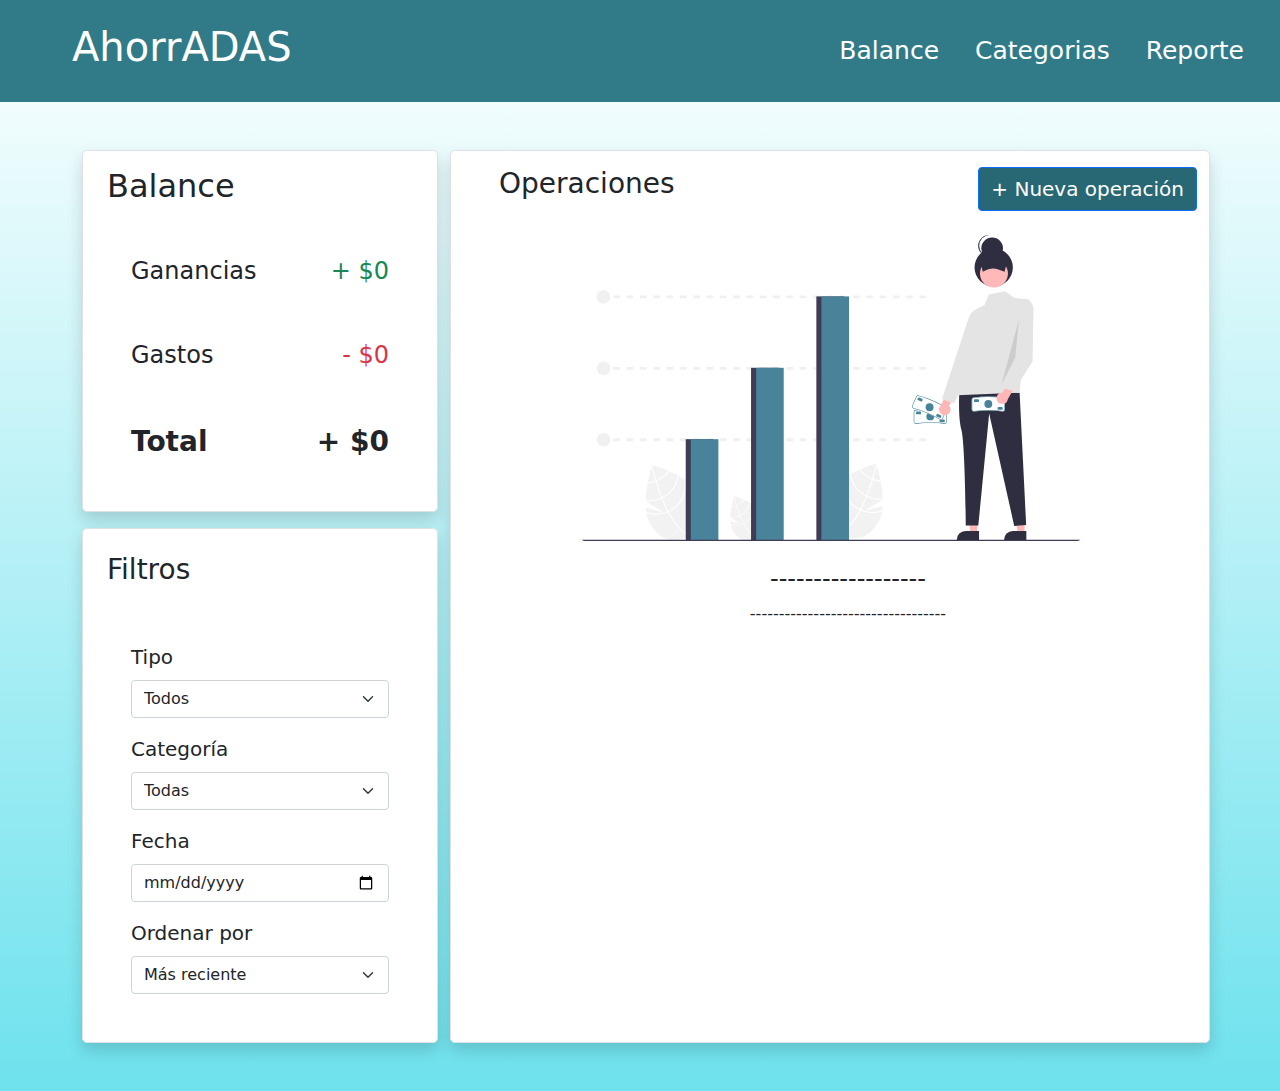
==== index.html @ 32dc1eec "my functions" ====
<!DOCTYPE html>
<html lang="en">

<head>
  <meta charset="UTF-8">
  <meta http-equiv="X-UA-Compatible" content="IE=edge">
  <meta name="viewport" content="width=device-width, initial-scale=1.0">
  <link rel="stylesheet" href="https://cdnjs.cloudflare.com/ajax/libs/font-awesome/5.14.0/css/all.min.css"
    integrity="sha512-1PKOgIY59xJ8Co8+NE6FZ+LOAZKjy+KY8iq0G4B3CyeY6wYHN3yt9PW0XpSriVlkMXe40PTKnXrLnZ9+fkDaog=="
    crossorigin="anonymous">
  <link href="./assets/css/bootstrap.min.css" rel="stylesheet" />
  <link href="./assets/css/layouts.css" rel="stylesheet" />
  <link rel="stylesheet" href="./assets/css/overwrites.css">
  <title>AhorrADA💲</title>
</head>

<body>
  <header>
    <!--++++++++++++++++++++++++++++++++ NAVEGADOR +++++++++++++++++++++++++++++++++++++++++++++-->
    <!--++++++++++++++++++++++++++++++++ TITULO ++++++++++++++++++++++++++++++++++++++++++++++++-->
    <nav class="navbar navbar-expand-lg navbar-light">
      <div class="container-fluid">
        <a class="navbar-brand" href="#">
          <i class="title-app fas fa-wallet"></i>
          <h1 class="title-app"> AhorrADAS</h1>
        </a>
        <button class="navbar-toggler" type="button" data-bs-toggle="collapse" data-bs-target="#navbarSupportedContent"
          aria-controls="navbarSupportedContent" aria-expanded="false" aria-label="Toggle navigation">
          <span class="navbar-toggler-icon"></span>
        </button>
        <!--++++++++++++++++++++++++++++++++ BTNS NAVEGADOR ++++++++++++++++++++++++++++++++++++++-->
        <div class="collapse navbar-collapse m-3" id="navbarSupportedContent">
          <!--++++++++++++++++++++++++++++++++ BTN BALANCE ++++++++++++++++++++++++++++++++++++++-->
          <div class="nav justify-content-end">
            <ul class="navbar-nav">
              <li class="nav-item">
                <a class="nav-item nav-link active" aria-current="page" href="index.html"><i class="fas fa-chart-line"
                    id="btnBalance"></i>Balance</a>
              </li>
              <!--++++++++++++++++++++++++++++++++ BTN CATEGORIAS ++++++++++++++++++++++++++++++++++++++-->
              <li class="nav-item">
                <a class="nav-item  nav-link" href="./categories.html"><i class="fas fa-tag"></i>Categorias</a>
              </li>
              <!--++++++++++++++++++++++++++++++++ BTNS REPORTES ++++++++++++++++++++++++++++++++++++++-->
              <li class="nav-item">
                <a class="nav-item  nav-link" id="btnReportes" href="reportes.html"><i
                    class="fas fa-chart-pie"></i>Reporte</a>
              </li>
          </div>
        </div>
      </div>
    </nav>
  </header>
  <main>

    <!--++++++++++++++++++++++++++++++++ BALANCE + FILTROS + OPERACIONES ++++++++++++++++++++++++++++-->
    <div class="container mt-5 mb-5" id="seccionBalance">
      <div class="row d-flex justify-content-md-between">

        <!--++++++++++++++++++++++++++++++++ BALANCE ++++++++++++++++++++++++++++++++++++++++++++++++-->

        <div class="col-md-4">
          <div class="container bg-white rounded-3 border border-1 shadow">
            <h2 class="mt-3">Balance</h2>
            <div class="container">
              <div class="row mt-5">
                <div class="col-6 fs-4">Ganancias</div>
                <div class="col-6 fs-4 text-end text-success">+ $0</div>
              </div>
              <div class="row mt-5">
                <div class="col-6 fs-4">Gastos</div>
                <div class="col-6 text-end fs-4 text-danger">- $0</div>
              </div>
              <div class="row mt-5 mb-5">
                <div class="col-6 fs-3 fw-bold">Total</div>
                <div class="col-6 text-end fs-3 fw-bold">+ $0</div>
              </div>
            </div>
          </div>
          <!--++++++++++++++++++++++++++++++++ FILTROS ++++++++++++++++++++++++++++++++++++++++++++++++-->
          <div class="container bg-white rounded-3 border border-1 mt-3 shadow">
            <div class="d-flex justify-content-md-between mt-2">
              <div class="col-6 mt-3">
                <h3>Filtros</h3>
              </div>
              <div class="col-6 text-end mt-4">
                <a href="#" id="toggle-filtros" class="text-decoration-none">Ocultar filtros</a>
              </div>
            </div>
            <form action="">
              <div class="container mt-5">
                <label for="exampleFormControlInput1" class="form-label fs-5">Tipo</label>
                <select class="form-select" aria-label="Default select example">
                  <option selected>Todos</option>
                  <option value="1">Gasto</option>
                  <option value="2">Ganancia</option>
                </select>
              </div>
              <div class="container mt-3">
                <label for="exampleFormControlInput1" class="form-label fs-5">Categoría</label>
                <select name="categories" id="categories" class="form-select" aria-label="Default select example">
                  <option value="Todas" selected>Todas</option>
                </select>
              </div>
              <div class="container mt-3">
                <label for="exampleFormControlInput1" class="form-label fs-5">Fecha</label>
                <input class="form-control" type="date">
              </div>
              <div class="container mt-3 mb-5">
                <label for="exampleFormControlInput1" class="form-label fs-5">Ordenar por</label>
                <select class="form-select" aria-label="Default select example">
                  <option selected>Más reciente</option>
                  <option value="1">Menos reciente</option>
                  <option value="2">Mayor monto</option>
                  <option value="3">Menor Monto</option>
                  <option value="4">A/Z</option>
                  <option value="5">Z/A</option>
                </select>
              </div>
            </form>
          </div>
        </div>

        <!--++++++++++++++++++++++++++++++++ OPERACIONES ++++++++++++++++++++++++++++++++++++++++++++++++-->

        <div class="col-md-8 bg-white rounded-3 border border-1 shadow ps-5" id="seccionOperaciones">
          <div class="d-grid gap-2 d-md-flex justify-content-md-between">
            <h3 class="mt-3">Operaciones</h3>
            <button type="button" class="btn btn-primary mt-3" id="btnNuevaOperacion"><a href="./nuevaOperacion.html">+ Nueva operación</a></button>
          </div>
          <div class="container col-10 mt-4">
            <figure class="figure">
              <img src="./assets/img/undraw_Investment_data_re_sh9x.svg" class="figure-img img-fluid rounded"
                alt="Operaciones">
            </figure>
          </div>
          <div class="container col-6 text-center">
            <h4>------------------</h4>
            <p>----------------------------------</p>
          </div>
        </div>
      </div>
    </div>
  </main>

  <!--++++++++++++++++++++++++++++++ SECTION REPORTES ++++++++++++++++++++++++++++++-->

  <!--++++++++++++++++++++++++++++++ SECTION CATEGORIAS ++++++++++++++++++++++++++++++-->

  <script src="./assets/js/bootstrap.min.js"></script>
  <script src=".categories.js"></script>
  <script src=".functions.js"></script>
  <script src="./script.js"></script>
  <script src=".tasks.js"></script>

</body>

</html>
---- assets/css/layouts.css ----
body {
    /* Permalink - use to edit and share this gradient: https://colorzilla.com/gradient-editor/#fdffff+1,6fe2ed+99 */
background: rgb(253,255,255); /* Old browsers */
background: -moz-linear-gradient(top,  rgba(253,255,255,1) 1%, rgba(111,226,237,1) 99%); /* FF3.6-15 */
background: -webkit-linear-gradient(top,  rgba(253,255,255,1) 1%,rgba(111,226,237,1) 99%); /* Chrome10-25,Safari5.1-6 */
background: linear-gradient(to bottom,  rgba(253,255,255,1) 1%,rgba(111,226,237,1) 99%); /* W3C, IE10+, FF16+, Chrome26+, Opera12+, Safari7+ */
filter: progid:DXImageTransform.Microsoft.gradient( startColorstr='#fdffff', endColorstr='#6fe2ed',GradientType=0 ); /* IE6-9 */

    min-height: 100vh;
}

/*+++++++++++++++++++++++++++++++++  NAVBAR   ++++++++++++++++++++++++++++++++++++++++++++++++++++++*/

.title-app {
    color:white;
    margin-left: 20px;
    font-size: 40px;
}

.fas {
    color: white;
    margin-right: 20px;
}


@media (min-width: 992px) {
    .navbar-expand-lg .navbar-collapse {
        justify-content: space-between;
    }
}
---- assets/css/overwrites.css ----
a{
    text-decoration: none;
    color:white
}
.navbar {
    background-color: #317b88!important;
}
.navbar-brand  {
    display: flex;
}

.navbar-collapse {
    flex-basis: 100%;
    flex-grow: 1;
    display: flex;
    align-items: center;
    flex-direction: column;
    align-content: flex-end;
    justify-content: center;
    flex-wrap: wrap;
}

.nav-item {
    font-size: 25px;
    color: white;

}
.navbar-light .navbar-nav .nav-link.active, .navbar-light .navbar-nav .show>.nav-link {
    color: white;
}
.navbar-light .navbar-nav .nav-link {
    color: white;
}

/*----imagen en div en operaciones------*/

.figure-img {
    width: 500px;
}

/*----del div de categorias "nombre" ------*/

.form-label {
    font-size: 25px;
    font-weight: 500;
}

/*-------color del boton ---------------*/

.btn-primary {
    background-color: #286874;
    font-size: 20px;
    color: white;

}
.btn-primary:hover {
    background-color: #99d3dd;
    font-size: 20px;
    color: teal;
}
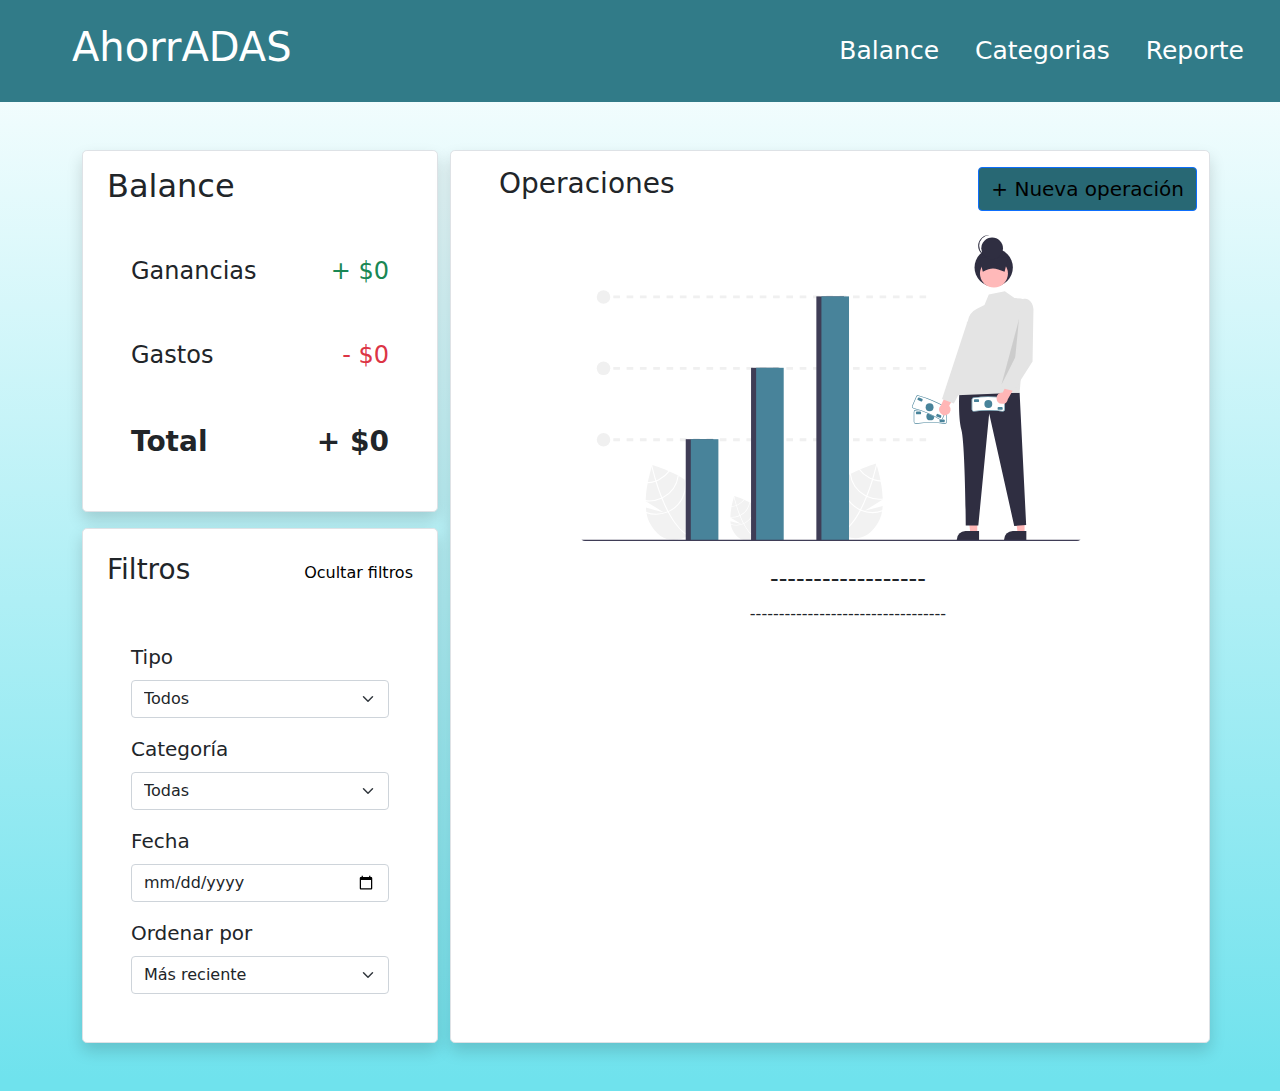
==== commit 0b3f181e: "carga tp" ====
--- a/index.html
+++ b/index.html
@@ -148,10 +148,10 @@
   <!--++++++++++++++++++++++++++++++ SECTION CATEGORIAS ++++++++++++++++++++++++++++++-->
 
   <script src="./assets/js/bootstrap.min.js"></script>
-  <script src=".categories.js"></script>
+  <script src="./script.js"></script>
+  <!-- <script src=".categories.js"></script>
   <script src=".functions.js"></script>
-  <script src="./script.js"></script>
-  <script src=".tasks.js"></script>
+  <script src=".tasks.js"></script> -->
 
 </body>
 
--- a/assets/css/overwrites.css
+++ b/assets/css/overwrites.css
@@ -1,6 +1,6 @@
 a{
     text-decoration: none;
-    color:white
+    color:rgb(0, 0, 0)
 }
 .navbar {
     background-color: #317b88!important;
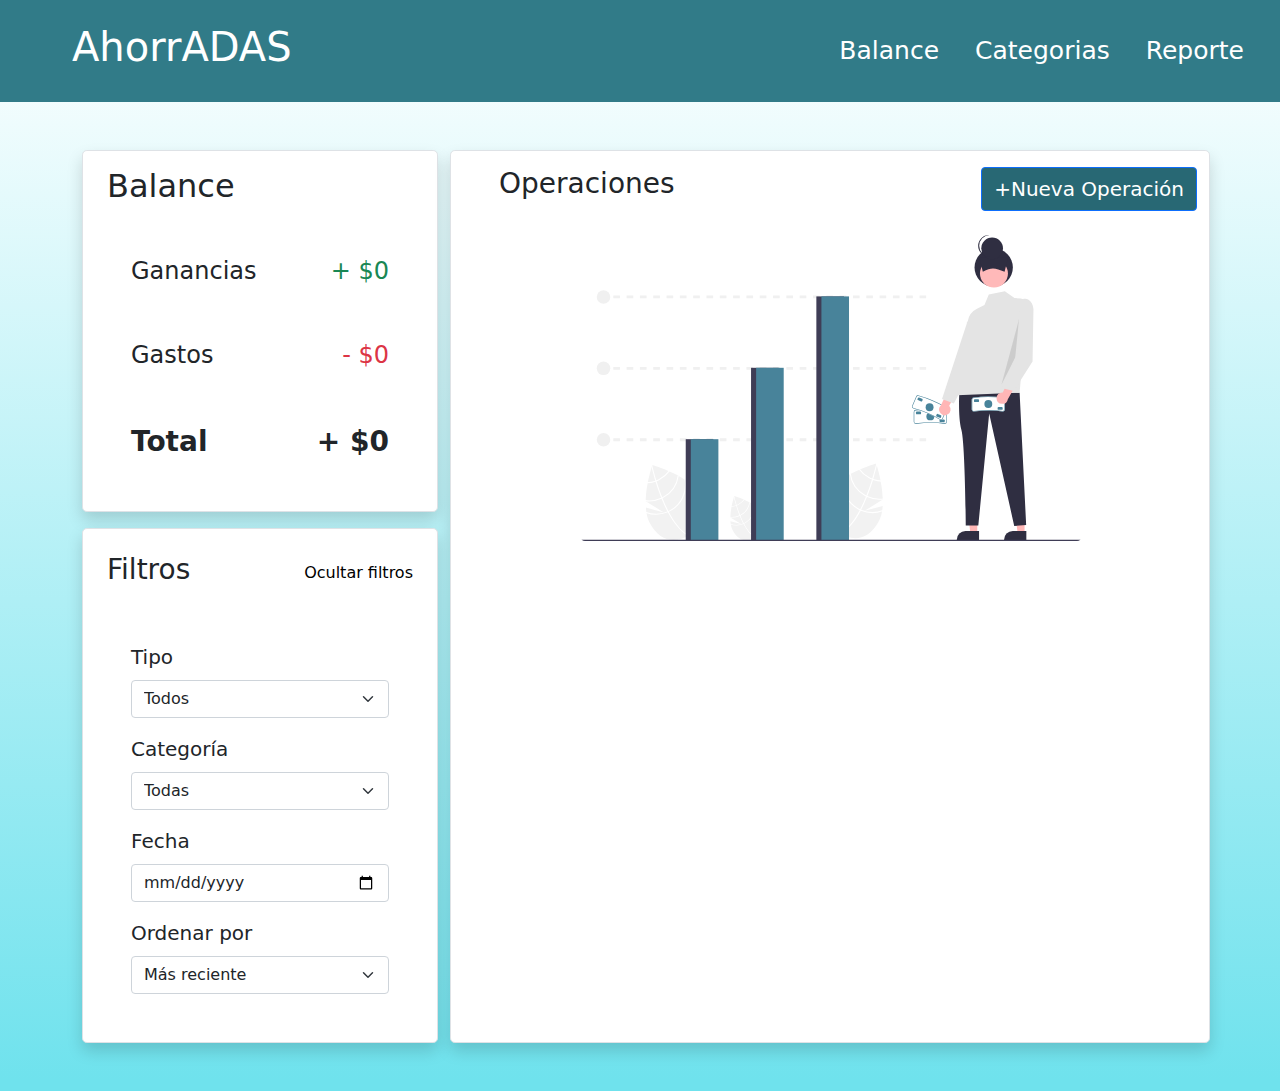
==== commit cc63cddc: "modificacion en seccion operaciones" ====
--- a/index.html
+++ b/index.html
@@ -124,21 +124,10 @@
         <!--++++++++++++++++++++++++++++++++ OPERACIONES ++++++++++++++++++++++++++++++++++++++++++++++++-->
 
         <div class="col-md-8 bg-white rounded-3 border border-1 shadow ps-5" id="seccionOperaciones">
-          <div class="d-grid gap-2 d-md-flex justify-content-md-between">
-            <h3 class="mt-3">Operaciones</h3>
-            <button type="button" class="btn btn-primary mt-3" id="btnNuevaOperacion"><a href="./nuevaOperacion.html">+ Nueva operación</a></button>
           </div>
-          <div class="container col-10 mt-4">
-            <figure class="figure">
-              <img src="./assets/img/undraw_Investment_data_re_sh9x.svg" class="figure-img img-fluid rounded"
-                alt="Operaciones">
-            </figure>
-          </div>
-          <div class="container col-6 text-center">
-            <h4>------------------</h4>
-            <p>----------------------------------</p>
-          </div>
-        </div>
+          
+        <!--++++++++++++++++++++++++++++++++ OPERACIONES ++++++++++++++++++++++++++++++++++++++++++++++++-->
+
       </div>
     </div>
   </main>
@@ -149,10 +138,13 @@
 
   <script src="./assets/js/bootstrap.min.js"></script>
   <script src="./script.js"></script>
-  <!-- <script src=".categories.js"></script>
-  <script src=".functions.js"></script>
-  <script src=".tasks.js"></script> -->
+  <script src="./filtros.js"></script>
+  <script src="./nuevaOperacion.js" ></script>
+  <script src="./categories.js"></script>
+  <script src="./operations.js" ></script>
 
-</body>
+     <!--<script src=".tasks.js"></script> -->
+
+</body> 
 
 </html>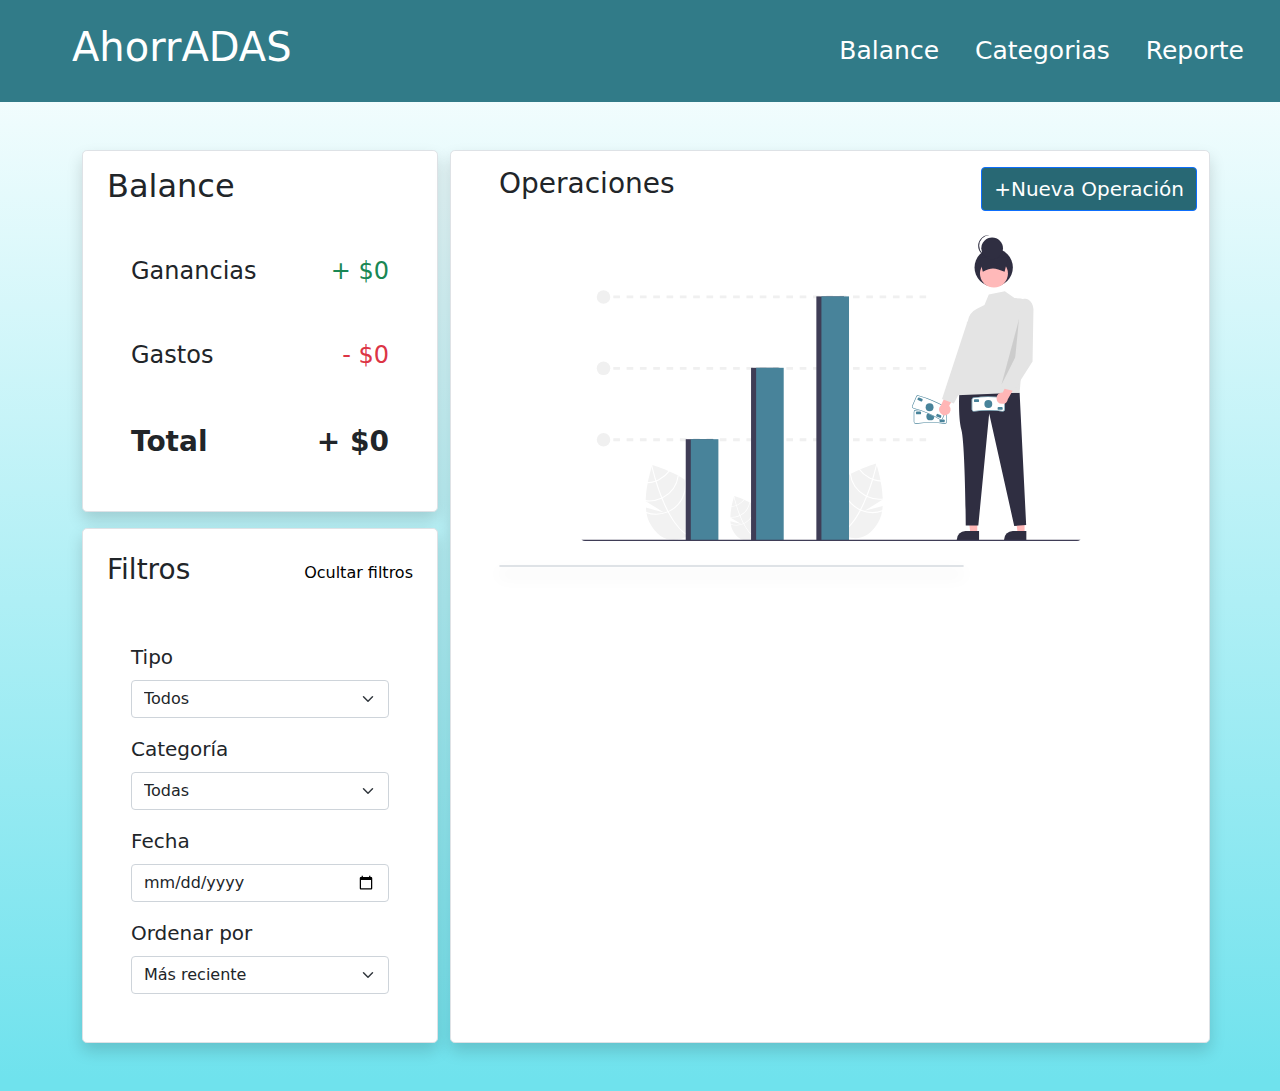
==== commit 944ca6c9: "iniciamos nueva operacion" ====
--- a/index.html
+++ b/index.html
@@ -122,15 +122,32 @@
         </div>
 
         <!--++++++++++++++++++++++++++++++++ OPERACIONES ++++++++++++++++++++++++++++++++++++++++++++++++-->
+        <div class="col-md-8 bg-white rounded-3 border border-1 shadow ps-5" id="seccionOperaciones">
+   
+        </div>
+      </div>
 
-        <div class="col-md-8 bg-white rounded-3 border border-1 shadow ps-5" id="seccionOperaciones">
-          </div>
-          
-        <!--++++++++++++++++++++++++++++++++ OPERACIONES ++++++++++++++++++++++++++++++++++++++++++++++++-->
+      <!--++++++++++++++++++++++++++++++++ OPERACIONES ++++++++++++++++++++++++++++++++++++++++++++++++-->
 
-      </div>
+    </div>
     </div>
   </main>
+
+
+
+
+
+
+
+
+
+
+
+
+
+
+
+
 
   <!--++++++++++++++++++++++++++++++ SECTION REPORTES ++++++++++++++++++++++++++++++-->
 
@@ -139,12 +156,12 @@
   <script src="./assets/js/bootstrap.min.js"></script>
   <script src="./script.js"></script>
   <script src="./filtros.js"></script>
-  <script src="./nuevaOperacion.js" ></script>
-  <script src="./categories.js"></script>
-  <script src="./operations.js" ></script>
+  <script src="./nuevaOperacion.js"></script>
+  <!--+ <script src="./categories.js"></script>+-->
+  <!--+ <script src="./operations.js" ></script>
 
-     <!--<script src=".tasks.js"></script> -->
+<script src=".tasks.js"></script> -->
 
-</body> 
+</body>
 
 </html>